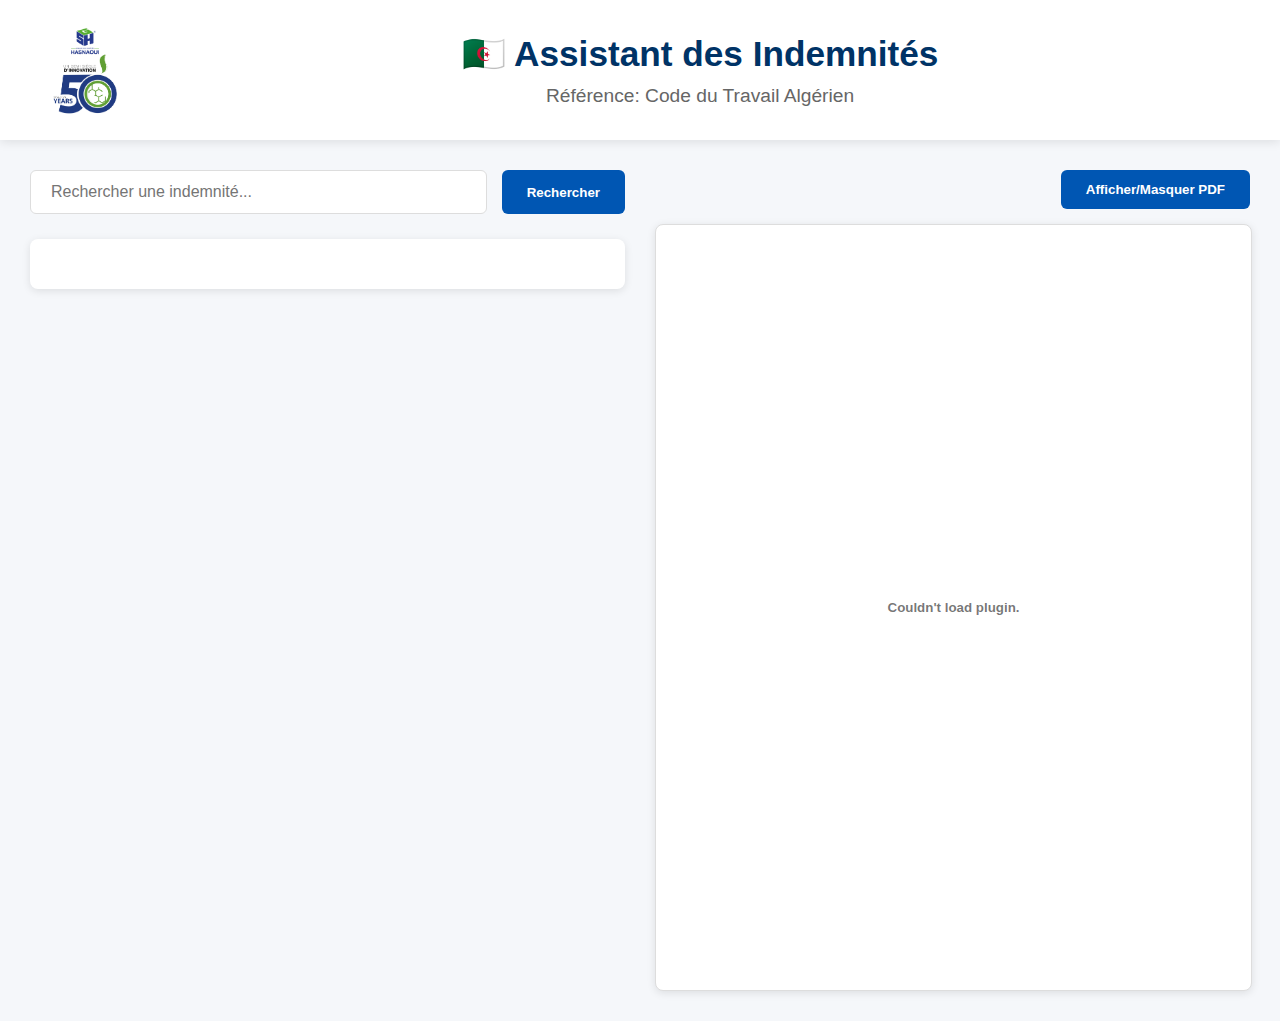
==== index.html @ ce8ed65f "First version of my project" ====
<!DOCTYPE html>
<html lang="fr">
<head>
  <meta charset="UTF-8">
  <meta name="viewport" content="width=device-width, initial-scale=1.0">
  <title>Assistant Indemnités Algériennes</title>
  <link rel="stylesheet" href="style.css">
</head>
<body>
  <header>
    <div class="header-content">
      <img src="./assets/gsh-logo.webp" alt="GSH Logo" class="logo" 
           onerror="this.onerror=null; this.src='./assets/gsh-logo.png'">
      <div class="header-text">
        <h1>🇩🇿 Assistant des Indemnités</h1>
        <p class="subtitle">Référence: Code du Travail Algérien</p>
      </div>
    </div>
  </header>

  <div class="main-container">
    <div class="search-container">
      <div class="search-box">
        <input type="text" id="searchInput" placeholder="Rechercher une indemnité...">
        <button id="searchBtn">Rechercher</button>
      </div>
      
      <div id="result" class="results-container"></div>
    </div>

    <div class="pdf-container">
      <div class="pdf-controls">
        <button id="togglePdfBtn">Afficher/Masquer PDF</button>
      </div>
      <embed id="pdfViewer" src="./assets/code-travail.pdf#page=1" type="application/pdf">
    </div>
  </div>

  <script src="app.js"></script>
</body>
</html>
---- style.css ----
:root {
  --primary: #0056b3;
  --secondary: #003366;
  --light-bg: #f5f7fa;
  --border-color: #ddd;
}

body {
  font-family: 'Segoe UI', Arial, sans-serif;
  margin: 0;
  padding: 0;
  background-color: var(--light-bg);
  color: #333;
}

/* HEADER STYLES */
header {
  background: white;
  padding: 25px 0;
  box-shadow: 0 2px 10px rgba(0,0,0,0.1);
}

.header-content {
  display: flex;
  align-items: center;
  max-width: 1200px;
  margin: 0 auto;
  padding: 0 30px;
  gap: 30px;
}

.logo {
  height: 90px;
  width: auto;
}

.header-text {
  flex: 1;
  text-align: center;
}

h1 {
  margin: 0;
  color: var(--secondary);
  font-size: 2.2rem;
  font-weight: 700;
}

.subtitle {
  margin: 10px 0 0;
  color: #666;
  font-size: 1.2rem;
  font-weight: 500;
}

/* MAIN CONTENT */
.main-container {
  display: flex;
  min-height: calc(100vh - 180px);
  padding: 30px;
  gap: 30px;
  max-width: 1400px;
  margin: 0 auto;
}

.search-container {
  flex: 1;
  min-width: 400px;
}

.search-box {
  display: flex;
  gap: 15px;
  margin-bottom: 25px;
}

input {
  flex: 1;
  padding: 12px 20px;
  border: 1px solid var(--border-color);
  border-radius: 6px;
  font-size: 16px;
}

button {
  padding: 12px 25px;
  background: var(--primary);
  color: white;
  border: none;
  border-radius: 6px;
  font-weight: 600;
  cursor: pointer;
  transition: background 0.3s;
}

button:hover {
  background: #004494;
}

.results-container {
  background: white;
  border-radius: 8px;
  padding: 25px;
  box-shadow: 0 2px 8px rgba(0,0,0,0.1);
  max-height: 70vh;
  overflow-y: auto;
}

.indemnity-card {
  margin-bottom: 25px;
  padding-bottom: 20px;
  border-bottom: 1px solid #eee;
}

.indemnity-card h3 {
  color: var(--secondary);
  margin-bottom: 15px;
  font-size: 1.4rem;
}

.property-line {
  margin: 12px 0;
  display: block;
  font-size: 1.1rem;
}

.definition {
  line-height: 1.6;
}

.reference {
  font-style: italic;
  color: #555;
}

.error {
  color: #d32f2f;
  background: #ffebee;
  padding: 15px;
  border-radius: 6px;
}

.no-results {
  color: #666;
  padding: 20px;
  text-align: center;
}

.show-pdf-btn {
  background: var(--secondary);
  margin-top: 10px;
}

.show-pdf-btn:hover {
  background: #002244;
}

/* PDF VIEWER */
.pdf-container {
  flex: 1;
  min-width: 500px;
  display: flex;
  flex-direction: column;
}

#pdfViewer {
  width: 100%;
  height: 85vh;
  border: 1px solid var(--border-color);
  background: white;
  border-radius: 8px;
  box-shadow: 0 2px 8px rgba(0,0,0,0.1);
}

.pdf-controls {
  margin-bottom: 15px;
  text-align: right;
}

/* RESPONSIVE */
@media (max-width: 1024px) {
  .main-container {
    flex-direction: column;
  }
  
  .search-container, 
  .pdf-container {
    min-width: auto;
    width: 100%;
  }
  
  #pdfViewer {
    height: 60vh;
  }
}

@media (max-width: 768px) {
  header {
    padding: 20px 0;
  }
  
  .header-content {
    flex-direction: column;
    gap: 15px;
  }
  
  .logo {
    height: 80px;
  }
  
  h1 {
    font-size: 1.8rem;
  }
  
  .subtitle {
    font-size: 1rem;
  }
  
  .main-container {
    padding: 20px;
  }
  
  #pdfViewer {
    height: 50vh;
  }
}
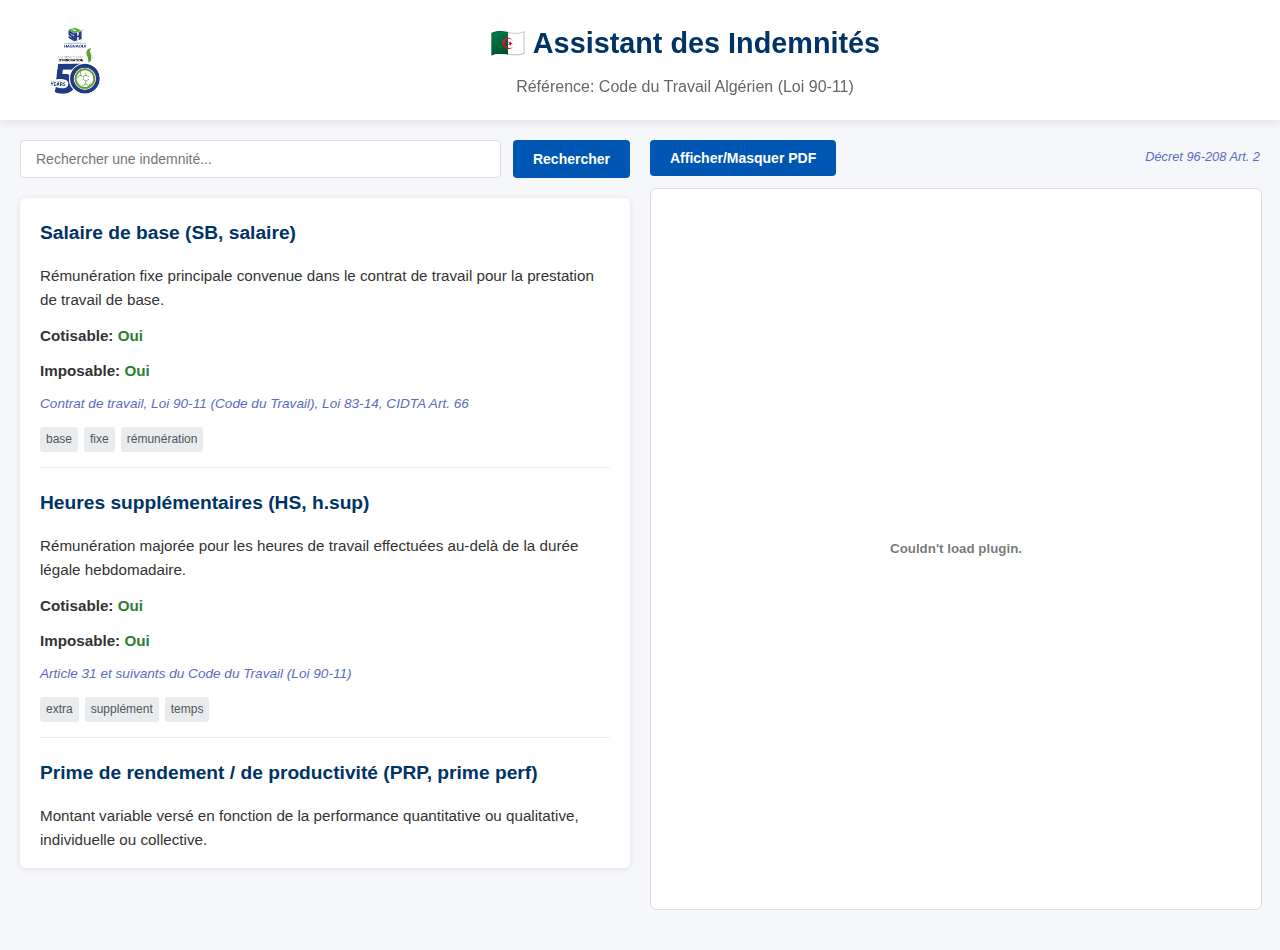
==== commit b05ea3b2: "Initial project setup with HTML, CSS, JavaScript, and JSON files" ====
--- a/index.html
+++ b/index.html
@@ -13,7 +13,7 @@
            onerror="this.onerror=null; this.src='./assets/gsh-logo.png'">
       <div class="header-text">
         <h1>🇩🇿 Assistant des Indemnités</h1>
-        <p class="subtitle">Référence: Code du Travail Algérien</p>
+        <p class="subtitle">Référence: Code du Travail Algérien (Loi 90-11)</p>
       </div>
     </div>
   </header>
@@ -24,18 +24,19 @@
         <input type="text" id="searchInput" placeholder="Rechercher une indemnité...">
         <button id="searchBtn">Rechercher</button>
       </div>
-      
       <div id="result" class="results-container"></div>
     </div>
 
     <div class="pdf-container">
       <div class="pdf-controls">
         <button id="togglePdfBtn">Afficher/Masquer PDF</button>
+        <span class="pdf-reference">Décret 96-208 Art. 2</span>
       </div>
       <embed id="pdfViewer" src="./assets/code-travail.pdf#page=1" type="application/pdf">
     </div>
   </div>
 
+  <script src="data.js"></script>
   <script src="app.js"></script>
 </body>
 </html>--- a/style.css
+++ b/style.css
@@ -3,21 +3,28 @@
   --secondary: #003366;
   --light-bg: #f5f7fa;
   --border-color: #ddd;
-}
-
+  --cotisable-oui: #2e7d32;
+  --cotisable-non: #c62828;
+  --legal-reference: #5c6bc0;
+}
+
+/* Header & Main Structure */
 body {
   font-family: 'Segoe UI', Arial, sans-serif;
   margin: 0;
   padding: 0;
   background-color: var(--light-bg);
   color: #333;
-}
-
-/* HEADER STYLES */
+  line-height: 1.6;
+}
+
 header {
   background: white;
-  padding: 25px 0;
+  padding: 20px 0;
   box-shadow: 0 2px 10px rgba(0,0,0,0.1);
+  position: sticky;
+  top: 0;
+  z-index: 100;
 }
 
 .header-content {
@@ -25,12 +32,12 @@
   align-items: center;
   max-width: 1200px;
   margin: 0 auto;
-  padding: 0 30px;
-  gap: 30px;
+  padding: 0 20px;
+  gap: 20px;
 }
 
 .logo {
-  height: 90px;
+  height: 70px;
   width: auto;
 }
 
@@ -42,142 +49,173 @@
 h1 {
   margin: 0;
   color: var(--secondary);
-  font-size: 2.2rem;
+  font-size: 1.8rem;
   font-weight: 700;
 }
 
 .subtitle {
-  margin: 10px 0 0;
+  margin: 8px 0 0;
   color: #666;
-  font-size: 1.2rem;
+  font-size: 1rem;
   font-weight: 500;
 }
 
-/* MAIN CONTENT */
+/* Main Content Layout */
 .main-container {
   display: flex;
-  min-height: calc(100vh - 180px);
-  padding: 30px;
-  gap: 30px;
+  min-height: calc(100vh - 110px);
+  padding: 20px;
+  gap: 20px;
   max-width: 1400px;
   margin: 0 auto;
 }
 
 .search-container {
   flex: 1;
-  min-width: 400px;
+  min-width: 350px;
 }
 
 .search-box {
   display: flex;
-  gap: 15px;
-  margin-bottom: 25px;
+  gap: 12px;
+  margin-bottom: 20px;
 }
 
 input {
   flex: 1;
-  padding: 12px 20px;
+  padding: 10px 15px;
   border: 1px solid var(--border-color);
-  border-radius: 6px;
-  font-size: 16px;
+  border-radius: 4px;
+  font-size: 14px;
 }
 
 button {
-  padding: 12px 25px;
+  padding: 10px 20px;
   background: var(--primary);
   color: white;
   border: none;
-  border-radius: 6px;
+  border-radius: 4px;
   font-weight: 600;
   cursor: pointer;
-  transition: background 0.3s;
+  font-size: 14px;
+  transition: background 0.2s;
 }
 
 button:hover {
   background: #004494;
 }
 
+/* Results Section */
 .results-container {
   background: white;
-  border-radius: 8px;
-  padding: 25px;
-  box-shadow: 0 2px 8px rgba(0,0,0,0.1);
+  border-radius: 6px;
+  padding: 20px;
+  box-shadow: 0 1px 6px rgba(0,0,0,0.1);
   max-height: 70vh;
   overflow-y: auto;
 }
 
 .indemnity-card {
-  margin-bottom: 25px;
-  padding-bottom: 20px;
+  margin-bottom: 20px;
+  padding-bottom: 15px;
   border-bottom: 1px solid #eee;
 }
 
 .indemnity-card h3 {
   color: var(--secondary);
-  margin-bottom: 15px;
-  font-size: 1.4rem;
+  margin: 0 0 10px 0;
+  font-size: 1.2rem;
+}
+
+.abbreviations {
+  font-size: 0.9rem;
+  color: #666;
+  font-weight: normal;
 }
 
 .property-line {
-  margin: 12px 0;
-  display: block;
-  font-size: 1.1rem;
+  margin: 10px 0;
+  font-size: 0.95rem;
 }
 
 .definition {
-  line-height: 1.6;
+  margin-bottom: 12px;
+  font-size: 0.95rem;
 }
 
 .reference {
   font-style: italic;
+  color: var(--legal-reference);
+  font-size: 0.85rem;
+  display: block;
+  margin-top: 3px;
+}
+
+/* Status Indicators */
+.cotisable-oui, .imposable-oui {
+  color: var(--cotisable-oui);
+  font-weight: 600;
+}
+
+.cotisable-non, .imposable-non {
+  color: var(--cotisable-non);
+  font-weight: 600;
+}
+
+.exoneration-reason {
+  margin: 12px 0;
+  padding: 10px 12px;
+  background-color: #f8f9fa;
+  border-left: 3px solid var(--secondary);
+  font-size: 0.9rem;
+  border-radius: 0 3px 3px 0;
+}
+
+.keywords {
+  margin-top: 12px;
+  display: flex;
+  flex-wrap: wrap;
+  gap: 6px;
+}
+
+.keyword-tag {
+  background-color: #e9ecef;
+  padding: 3px 6px;
+  border-radius: 3px;
+  font-size: 0.75rem;
   color: #555;
 }
 
-.error {
-  color: #d32f2f;
-  background: #ffebee;
-  padding: 15px;
-  border-radius: 6px;
-}
-
-.no-results {
-  color: #666;
-  padding: 20px;
-  text-align: center;
-}
-
-.show-pdf-btn {
-  background: var(--secondary);
-  margin-top: 10px;
-}
-
-.show-pdf-btn:hover {
-  background: #002244;
-}
-
-/* PDF VIEWER */
+/* PDF Viewer */
 .pdf-container {
   flex: 1;
-  min-width: 500px;
+  min-width: 450px;
   display: flex;
   flex-direction: column;
 }
 
 #pdfViewer {
   width: 100%;
-  height: 85vh;
+  height: 80vh;
   border: 1px solid var(--border-color);
+  border-radius: 6px;
   background: white;
-  border-radius: 8px;
-  box-shadow: 0 2px 8px rgba(0,0,0,0.1);
 }
 
 .pdf-controls {
-  margin-bottom: 15px;
-  text-align: right;
-}
-
-/* RESPONSIVE */
+  margin-bottom: 12px;
+  display: flex;
+  justify-content: space-between;
+  align-items: center;
+}
+
+.pdf-reference {
+  font-size: 0.8rem;
+  color: var(--legal-reference);
+  font-style: italic;
+}
+
+/* Responsive Design */
 @media (max-width: 1024px) {
   .main-container {
     flex-direction: column;
@@ -185,42 +223,34 @@
   
   .search-container, 
   .pdf-container {
+    width: 100%;
     min-width: auto;
-    width: 100%;
   }
   
   #pdfViewer {
-    height: 60vh;
+    height: 50vh;
   }
 }
 
 @media (max-width: 768px) {
-  header {
-    padding: 20px 0;
-  }
-  
   .header-content {
     flex-direction: column;
-    gap: 15px;
+    gap: 10px;
   }
   
   .logo {
-    height: 80px;
+    height: 60px;
   }
   
   h1 {
-    font-size: 1.8rem;
-  }
-  
-  .subtitle {
-    font-size: 1rem;
-  }
-  
-  .main-container {
-    padding: 20px;
-  }
-  
-  #pdfViewer {
-    height: 50vh;
+    font-size: 1.5rem;
+  }
+  
+  .search-box {
+    flex-direction: column;
+  }
+  
+  button {
+    width: 100%;
   }
 }